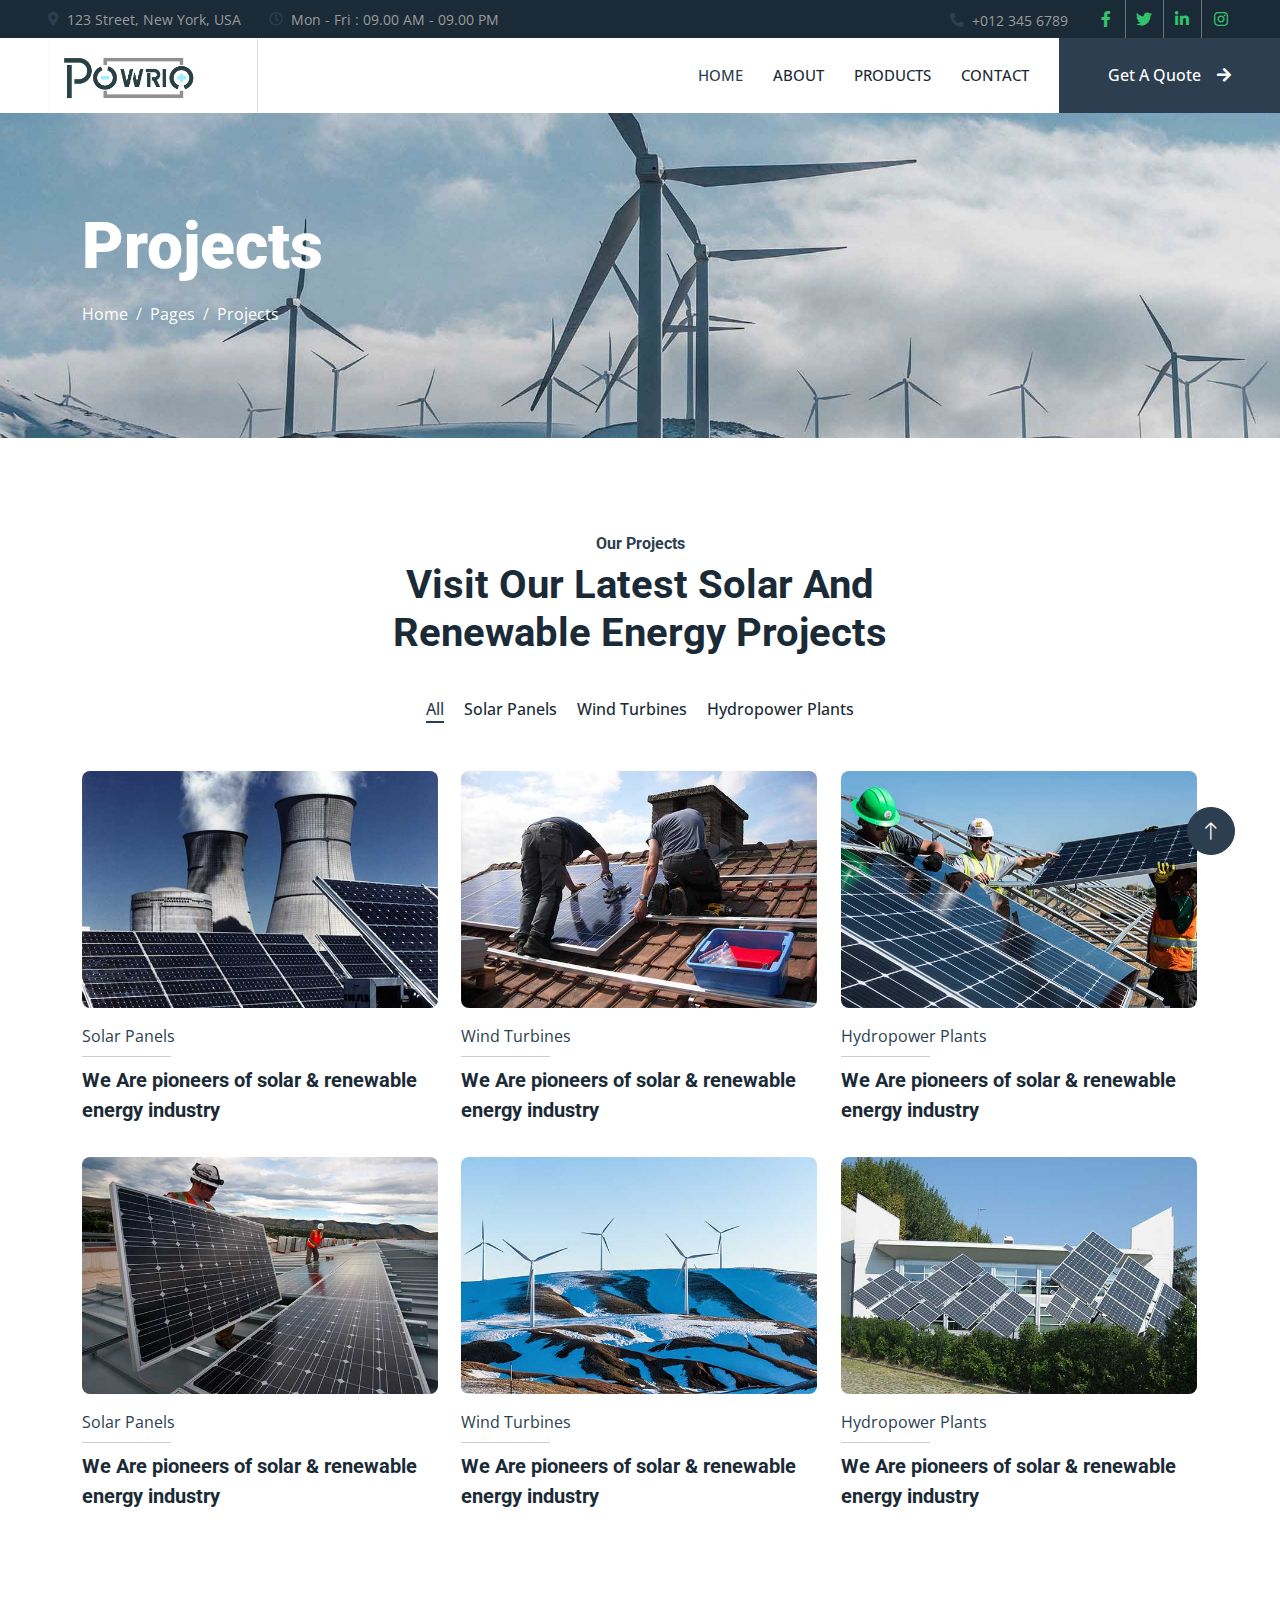
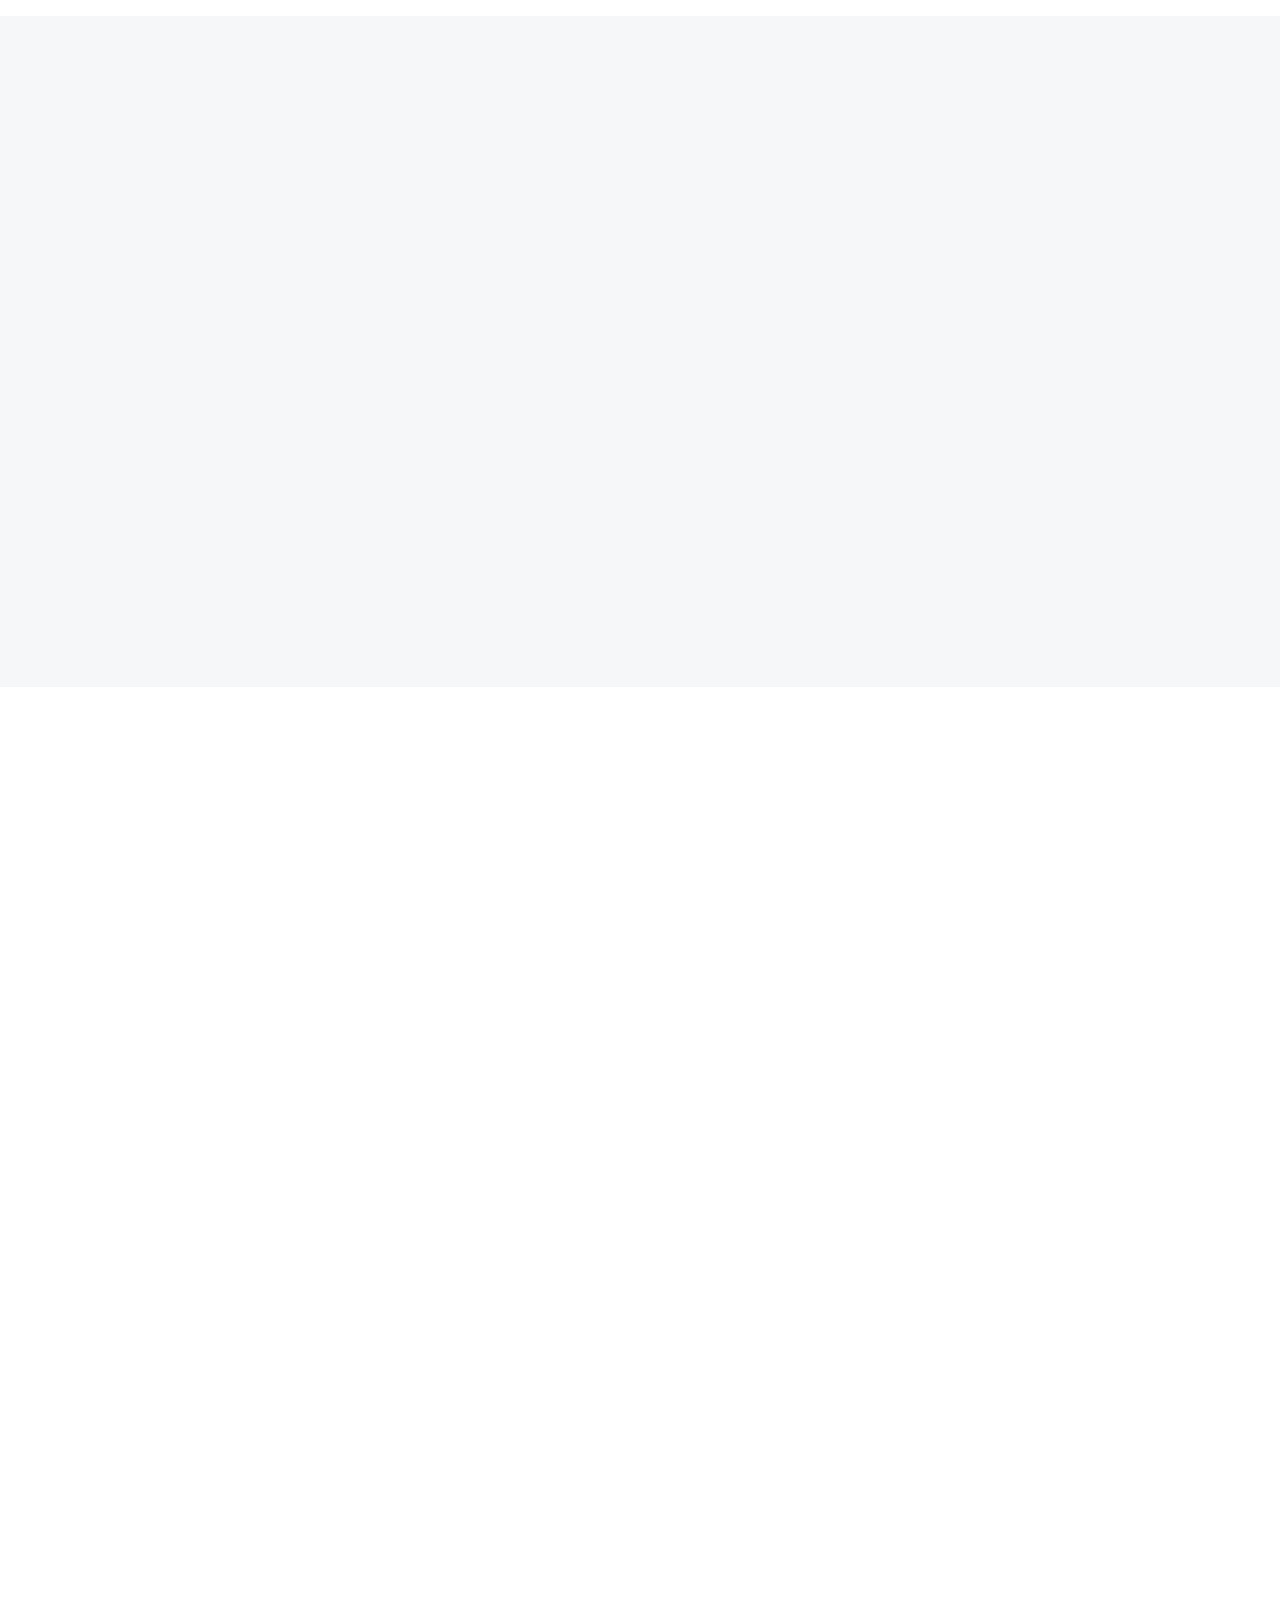
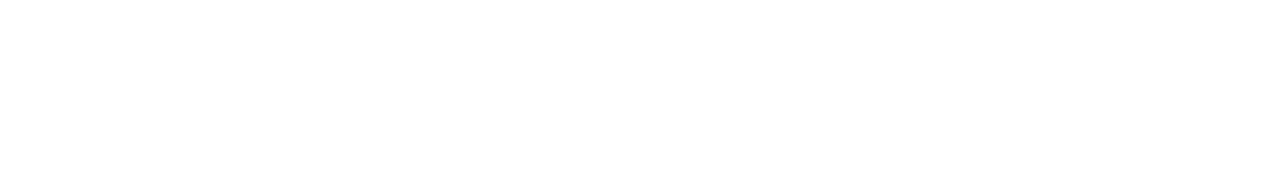
==== project.html @ 694c3291 "powrio.com_init" ====
<!DOCTYPE html>
<html lang="en">
  <head>
    <meta charset="utf-8" />
    <title>Solartec - Renewable Energy Website Template</title>
    <meta content="width=device-width, initial-scale=1.0" name="viewport" />
    <meta content="" name="keywords" />
    <meta content="" name="description" />

    <!-- Favicon -->
    <link href="img/favicon.ico" rel="icon" />

    <!-- Google Web Fonts -->
    <link rel="preconnect" href="https://fonts.googleapis.com" />
    <link rel="preconnect" href="https://fonts.gstatic.com" crossorigin />
    <link
      href="https://fonts.googleapis.com/css2?family=Open+Sans:wght@400;500&family=Roboto:wght@500;700;900&display=swap"
      rel="stylesheet"
    />

    <!-- Icon Font Stylesheet -->
    <link
      href="https://cdnjs.cloudflare.com/ajax/libs/font-awesome/5.10.0/css/all.min.css"
      rel="stylesheet"
    />
    <link
      href="https://cdn.jsdelivr.net/npm/bootstrap-icons@1.4.1/font/bootstrap-icons.css"
      rel="stylesheet"
    />

    <!-- Libraries Stylesheet -->
    <link href="lib/animate/animate.min.css" rel="stylesheet" />
    <link href="lib/owlcarousel/assets/owl.carousel.min.css" rel="stylesheet" />
    <link href="lib/lightbox/css/lightbox.min.css" rel="stylesheet" />

    <!-- Customized Bootstrap Stylesheet -->
    <link href="css/bootstrap.min.css" rel="stylesheet" />

    <!-- Template Stylesheet -->
    <link href="css/style.css" rel="stylesheet" />
  </head>

  <body>
    <!-- Spinner Start -->
    <div
      id="spinner"
      class="show bg-white position-fixed translate-middle w-100 vh-100 top-50 start-50 d-flex align-items-center justify-content-center"
    >
      <div
        class="spinner-border text-primary"
        style="width: 3rem; height: 3rem"
        role="status"
      >
        <span class="sr-only">Loading...</span>
      </div>
    </div>
    <!-- Spinner End -->

    <!-- Topbar Start -->
    <div class="container-fluid bg-dark p-0">
      <div class="row gx-0 d-none d-lg-flex">
        <div class="col-lg-7 px-5 text-start">
          <div class="h-100 d-inline-flex align-items-center me-4">
            <small class="fa fa-map-marker-alt text-primary me-2"></small>
            <small>123 Street, New York, USA</small>
          </div>
          <div class="h-100 d-inline-flex align-items-center">
            <small class="far fa-clock text-primary me-2"></small>
            <small>Mon - Fri : 09.00 AM - 09.00 PM</small>
          </div>
        </div>
        <div class="col-lg-5 px-5 text-end">
          <div class="h-100 d-inline-flex align-items-center me-4">
            <small class="fa fa-phone-alt text-primary me-2"></small>
            <small>+012 345 6789</small>
          </div>
          <div class="h-100 d-inline-flex align-items-center mx-n2">
            <a
              class="btn btn-square btn-link rounded-0 border-0 border-end border-secondary"
              href=""
              ><i class="fab fa-facebook-f"></i
            ></a>
            <a
              class="btn btn-square btn-link rounded-0 border-0 border-end border-secondary"
              href=""
              ><i class="fab fa-twitter"></i
            ></a>
            <a
              class="btn btn-square btn-link rounded-0 border-0 border-end border-secondary"
              href=""
              ><i class="fab fa-linkedin-in"></i
            ></a>
            <a class="btn btn-square btn-link rounded-0" href=""
              ><i class="fab fa-instagram"></i
            ></a>
          </div>
        </div>
      </div>
    </div>
    <!-- Topbar End -->

    <!-- Navbar Start -->
    <nav class="navbar navbar-expand-lg bg-white navbar-light sticky-top p-0">
      <a
        href="index.html"
        class="navbar-brand d-flex align-items-center border-end px-4 px-lg-5"
      >
        <img
          src="./img/image.png"
          alt="Powrio Logo"
          class="img-fluid"
          style="height: 70px; width: auto"
        />
      </a>
      <button
        type="button"
        class="navbar-toggler me-4"
        data-bs-toggle="collapse"
        data-bs-target="#navbarCollapse"
      >
        <span class="navbar-toggler-icon"></span>
      </button>
      <div class="collapse navbar-collapse" id="navbarCollapse">
        <div class="navbar-nav ms-auto p-4 p-lg-0">
          <a href="index.html" class="nav-item nav-link active">Home</a>
          <a href="about.html" class="nav-item nav-link">About</a>
          <!-- <a href="service.html" class="nav-item nav-link">Service</a> -->
          <a href="project.html" class="nav-item nav-link">Products</a>
          <!-- <div class="nav-item dropdown">
              <a
                href="#"
                class="nav-link dropdown-toggle"
                data-bs-toggle="dropdown"
                >Pages</a
              >
              <div class="dropdown-menu bg-light m-0">
                <a href="feature.html" class="dropdown-item">Feature</a>
                <a href="quote.html" class="dropdown-item">Free Quote</a>
                <a href="team.html" class="dropdown-item">Our Team</a>
                <a href="testimonial.html" class="dropdown-item">Testimonial</a>
                <a href="404.html" class="dropdown-item">404 Page</a>
              </div>
            </div> -->
          <a href="contact.html" class="nav-item nav-link">Contact</a>
        </div>
        <a
          href=""
          class="btn btn-primary rounded-0 py-4 px-lg-5 d-none d-lg-block"
          >Get A Quote<i class="fa fa-arrow-right ms-3"></i
        ></a>
      </div>
    </nav>
    <!-- Navbar End -->

    <!-- Page Header Start -->
    <div class="container-fluid page-header py-5 mb-5">
      <div class="container py-5">
        <h1 class="display-3 text-white mb-3 animated slideInDown">Projects</h1>
        <nav aria-label="breadcrumb animated slideInDown">
          <ol class="breadcrumb">
            <li class="breadcrumb-item">
              <a class="text-white" href="#">Home</a>
            </li>
            <li class="breadcrumb-item">
              <a class="text-white" href="#">Pages</a>
            </li>
            <li class="breadcrumb-item text-white active" aria-current="page">
              Projects
            </li>
          </ol>
        </nav>
      </div>
    </div>
    <!-- Page Header End -->

    <!-- Projects Start -->
    <div class="container-xxl py-5">
      <div class="container">
        <div
          class="text-center mx-auto mb-5 wow fadeInUp"
          data-wow-delay="0.1s"
          style="max-width: 600px"
        >
          <h6 class="text-primary">Our Projects</h6>
          <h1 class="mb-4">
            Visit Our Latest Solar And Renewable Energy Projects
          </h1>
        </div>
        <div class="row mt-n2 wow fadeInUp" data-wow-delay="0.3s">
          <div class="col-12 text-center">
            <ul class="list-inline mb-5" id="portfolio-flters">
              <li class="mx-2 active" data-filter="*">All</li>
              <li class="mx-2" data-filter=".first">Solar Panels</li>
              <li class="mx-2" data-filter=".second">Wind Turbines</li>
              <li class="mx-2" data-filter=".third">Hydropower Plants</li>
            </ul>
          </div>
        </div>
        <div
          class="row g-4 portfolio-container wow fadeInUp"
          data-wow-delay="0.5s"
        >
          <div class="col-lg-4 col-md-6 portfolio-item first">
            <div class="portfolio-img rounded overflow-hidden">
              <img class="img-fluid" src="img/img-600x400-6.jpg" alt="" />
              <div class="portfolio-btn">
                <a
                  class="btn btn-lg-square btn-outline-light rounded-circle mx-1"
                  href="img/img-600x400-6.jpg"
                  data-lightbox="portfolio"
                  ><i class="fa fa-eye"></i
                ></a>
                <a
                  class="btn btn-lg-square btn-outline-light rounded-circle mx-1"
                  href=""
                  ><i class="fa fa-link"></i
                ></a>
              </div>
            </div>
            <div class="pt-3">
              <p class="text-primary mb-0">Solar Panels</p>
              <hr class="text-primary w-25 my-2" />
              <h5 class="lh-base">
                We Are pioneers of solar & renewable energy industry
              </h5>
            </div>
          </div>
          <div class="col-lg-4 col-md-6 portfolio-item second">
            <div class="portfolio-img rounded overflow-hidden">
              <img class="img-fluid" src="img/img-600x400-5.jpg" alt="" />
              <div class="portfolio-btn">
                <a
                  class="btn btn-lg-square btn-outline-light rounded-circle mx-1"
                  href="img/img-600x400-5.jpg"
                  data-lightbox="portfolio"
                  ><i class="fa fa-eye"></i
                ></a>
                <a
                  class="btn btn-lg-square btn-outline-light rounded-circle mx-1"
                  href=""
                  ><i class="fa fa-link"></i
                ></a>
              </div>
            </div>
            <div class="pt-3">
              <p class="text-primary mb-0">Wind Turbines</p>
              <hr class="text-primary w-25 my-2" />
              <h5 class="lh-base">
                We Are pioneers of solar & renewable energy industry
              </h5>
            </div>
          </div>
          <div class="col-lg-4 col-md-6 portfolio-item third">
            <div class="portfolio-img rounded overflow-hidden">
              <img class="img-fluid" src="img/img-600x400-4.jpg" alt="" />
              <div class="portfolio-btn">
                <a
                  class="btn btn-lg-square btn-outline-light rounded-circle mx-1"
                  href="img/img-600x400-4.jpg"
                  data-lightbox="portfolio"
                  ><i class="fa fa-eye"></i
                ></a>
                <a
                  class="btn btn-lg-square btn-outline-light rounded-circle mx-1"
                  href=""
                  ><i class="fa fa-link"></i
                ></a>
              </div>
            </div>
            <div class="pt-3">
              <p class="text-primary mb-0">Hydropower Plants</p>
              <hr class="text-primary w-25 my-2" />
              <h5 class="lh-base">
                We Are pioneers of solar & renewable energy industry
              </h5>
            </div>
          </div>
          <div class="col-lg-4 col-md-6 portfolio-item first">
            <div class="portfolio-img rounded overflow-hidden">
              <img class="img-fluid" src="img/img-600x400-3.jpg" alt="" />
              <div class="portfolio-btn">
                <a
                  class="btn btn-lg-square btn-outline-light rounded-circle mx-1"
                  href="img/img-600x400-3.jpg"
                  data-lightbox="portfolio"
                  ><i class="fa fa-eye"></i
                ></a>
                <a
                  class="btn btn-lg-square btn-outline-light rounded-circle mx-1"
                  href=""
                  ><i class="fa fa-link"></i
                ></a>
              </div>
            </div>
            <div class="pt-3">
              <p class="text-primary mb-0">Solar Panels</p>
              <hr class="text-primary w-25 my-2" />
              <h5 class="lh-base">
                We Are pioneers of solar & renewable energy industry
              </h5>
            </div>
          </div>
          <div class="col-lg-4 col-md-6 portfolio-item second">
            <div class="portfolio-img rounded overflow-hidden">
              <img class="img-fluid" src="img/img-600x400-2.jpg" alt="" />
              <div class="portfolio-btn">
                <a
                  class="btn btn-lg-square btn-outline-light rounded-circle mx-1"
                  href="img/img-600x400-2.jpg"
                  data-lightbox="portfolio"
                  ><i class="fa fa-eye"></i
                ></a>
                <a
                  class="btn btn-lg-square btn-outline-light rounded-circle mx-1"
                  href=""
                  ><i class="fa fa-link"></i
                ></a>
              </div>
            </div>
            <div class="pt-3">
              <p class="text-primary mb-0">Wind Turbines</p>
              <hr class="text-primary w-25 my-2" />
              <h5 class="lh-base">
                We Are pioneers of solar & renewable energy industry
              </h5>
            </div>
          </div>
          <div class="col-lg-4 col-md-6 portfolio-item third">
            <div class="portfolio-img rounded overflow-hidden">
              <img class="img-fluid" src="img/img-600x400-1.jpg" alt="" />
              <div class="portfolio-btn">
                <a
                  class="btn btn-lg-square btn-outline-light rounded-circle mx-1"
                  href="img/img-600x400-1.jpg"
                  data-lightbox="portfolio"
                  ><i class="fa fa-eye"></i
                ></a>
                <a
                  class="btn btn-lg-square btn-outline-light rounded-circle mx-1"
                  href=""
                  ><i class="fa fa-link"></i
                ></a>
              </div>
            </div>
            <div class="pt-3">
              <p class="text-primary mb-0">Hydropower Plants</p>
              <hr class="text-primary w-25 my-2" />
              <h5 class="lh-base">
                We Are pioneers of solar & renewable energy industry
              </h5>
            </div>
          </div>
        </div>
      </div>
    </div>
    <!-- Projects End -->

    <!-- Quote Start -->
    <div class="container-fluid bg-light overflow-hidden my-5 px-lg-0">
      <div class="container quote px-lg-0">
        <div class="row g-0 mx-lg-0">
          <div
            class="col-lg-6 ps-lg-0 wow fadeIn"
            data-wow-delay="0.1s"
            style="min-height: 400px"
          >
            <div class="position-relative h-100">
              <img
                class="position-absolute img-fluid w-100 h-100"
                src="img/quote.jpg"
                style="object-fit: cover"
                alt=""
              />
            </div>
          </div>
          <div
            class="col-lg-6 quote-text py-5 wow fadeIn"
            data-wow-delay="0.5s"
          >
            <div class="p-lg-5 pe-lg-0">
              <h6 class="text-primary">Free Quote</h6>
              <h1 class="mb-4">Get A Free Quote</h1>
              <p class="mb-4 pb-2">
                Tempor erat elitr rebum at clita. Diam dolor diam ipsum sit.
                Aliqu diam amet diam et eos. Clita erat ipsum et lorem et sit,
                sed stet lorem sit clita duo justo erat amet
              </p>
              <form>
                <div class="row g-3">
                  <div class="col-12 col-sm-6">
                    <input
                      type="text"
                      class="form-control border-0"
                      placeholder="Your Name"
                      style="height: 55px"
                    />
                  </div>
                  <div class="col-12 col-sm-6">
                    <input
                      type="email"
                      class="form-control border-0"
                      placeholder="Your Email"
                      style="height: 55px"
                    />
                  </div>
                  <div class="col-12 col-sm-6">
                    <input
                      type="text"
                      class="form-control border-0"
                      placeholder="Your Mobile"
                      style="height: 55px"
                    />
                  </div>
                  <div class="col-12 col-sm-6">
                    <select class="form-select border-0" style="height: 55px">
                      <option selected>Select A Service</option>
                      <option value="1">Service 1</option>
                      <option value="2">Service 2</option>
                      <option value="3">Service 3</option>
                    </select>
                  </div>
                  <div class="col-12">
                    <textarea
                      class="form-control border-0"
                      placeholder="Special Note"
                    ></textarea>
                  </div>
                  <div class="col-12">
                    <button
                      class="btn btn-primary rounded-pill py-3 px-5"
                      type="submit"
                    >
                      Submit
                    </button>
                  </div>
                </div>
              </form>
            </div>
          </div>
        </div>
      </div>
    </div>
    <!-- Quote End -->

    <!-- Testimonial Start -->
    <div class="container-xxl py-5">
      <div class="container">
        <div
          class="text-center mx-auto mb-5 wow fadeInUp"
          data-wow-delay="0.1s"
          style="max-width: 600px"
        >
          <h6 class="text-primary">Testimonial</h6>
          <h1 class="mb-4">What Our Clients Say!</h1>
        </div>
        <div
          class="owl-carousel testimonial-carousel wow fadeInUp"
          data-wow-delay="0.1s"
        >
          <div class="testimonial-item text-center">
            <div class="testimonial-img position-relative">
              <img
                class="img-fluid rounded-circle mx-auto mb-5"
                src="img/testimonial-1.jpg"
              />
              <div class="btn-square bg-primary rounded-circle">
                <i class="fa fa-quote-left text-white"></i>
              </div>
            </div>
            <div class="testimonial-text text-center rounded p-4">
              <p>
                Clita clita tempor justo dolor ipsum amet kasd amet duo justo
                duo duo labore sed sed. Magna ut diam sit et amet stet eos sed
                clita erat magna elitr erat sit sit erat at rebum justo sea
                clita.
              </p>
              <h5 class="mb-1">Client Name</h5>
              <span class="fst-italic">Profession</span>
            </div>
          </div>
          <div class="testimonial-item text-center">
            <div class="testimonial-img position-relative">
              <img
                class="img-fluid rounded-circle mx-auto mb-5"
                src="img/testimonial-2.jpg"
              />
              <div class="btn-square bg-primary rounded-circle">
                <i class="fa fa-quote-left text-white"></i>
              </div>
            </div>
            <div class="testimonial-text text-center rounded p-4">
              <p>
                Clita clita tempor justo dolor ipsum amet kasd amet duo justo
                duo duo labore sed sed. Magna ut diam sit et amet stet eos sed
                clita erat magna elitr erat sit sit erat at rebum justo sea
                clita.
              </p>
              <h5 class="mb-1">Client Name</h5>
              <span class="fst-italic">Profession</span>
            </div>
          </div>
          <div class="testimonial-item text-center">
            <div class="testimonial-img position-relative">
              <img
                class="img-fluid rounded-circle mx-auto mb-5"
                src="img/testimonial-3.jpg"
              />
              <div class="btn-square bg-primary rounded-circle">
                <i class="fa fa-quote-left text-white"></i>
              </div>
            </div>
            <div class="testimonial-text text-center rounded p-4">
              <p>
                Clita clita tempor justo dolor ipsum amet kasd amet duo justo
                duo duo labore sed sed. Magna ut diam sit et amet stet eos sed
                clita erat magna elitr erat sit sit erat at rebum justo sea
                clita.
              </p>
              <h5 class="mb-1">Client Name</h5>
              <span class="fst-italic">Profession</span>
            </div>
          </div>
        </div>
      </div>
    </div>
    <!-- Testimonial End -->

    <!-- Footer Start -->
    <div
      class="container-fluid bg-dark text-body footer mt-5 pt-5 wow fadeIn"
      data-wow-delay="0.1s"
    >
      <div class="container py-5">
        <div class="row g-5">
          <div class="col-lg-3 col-md-6">
            <h5 class="text-white mb-4">Address</h5>
            <p class="mb-2">
              <i class="fa fa-map-marker-alt me-3"></i>123 Street, New York, USA
            </p>
            <p class="mb-2">
              <i class="fa fa-phone-alt me-3"></i>+012 345 67890
            </p>
            <p class="mb-2">
              <i class="fa fa-envelope me-3"></i>info@example.com
            </p>
            <div class="d-flex pt-2">
              <a class="btn btn-square btn-outline-light btn-social" href=""
                ><i class="fab fa-twitter"></i
              ></a>
              <a class="btn btn-square btn-outline-light btn-social" href=""
                ><i class="fab fa-facebook-f"></i
              ></a>
              <a class="btn btn-square btn-outline-light btn-social" href=""
                ><i class="fab fa-youtube"></i
              ></a>
              <a class="btn btn-square btn-outline-light btn-social" href=""
                ><i class="fab fa-linkedin-in"></i
              ></a>
            </div>
          </div>
          <div class="col-lg-3 col-md-6">
            <h5 class="text-white mb-4">Quick Links</h5>
            <a class="btn btn-link" href="">About Us</a>
            <a class="btn btn-link" href="">Contact Us</a>
            <a class="btn btn-link" href="">Our Services</a>
            <a class="btn btn-link" href="">Terms & Condition</a>
            <a class="btn btn-link" href="">Support</a>
          </div>
          <div class="col-lg-3 col-md-6">
            <h5 class="text-white mb-4">Project Gallery</h5>
            <div class="row g-2">
              <div class="col-4">
                <img class="img-fluid rounded" src="img/gallery-1.jpg" alt="" />
              </div>
              <div class="col-4">
                <img class="img-fluid rounded" src="img/gallery-2.jpg" alt="" />
              </div>
              <div class="col-4">
                <img class="img-fluid rounded" src="img/gallery-3.jpg" alt="" />
              </div>
              <div class="col-4">
                <img class="img-fluid rounded" src="img/gallery-4.jpg" alt="" />
              </div>
              <div class="col-4">
                <img class="img-fluid rounded" src="img/gallery-5.jpg" alt="" />
              </div>
              <div class="col-4">
                <img class="img-fluid rounded" src="img/gallery-6.jpg" alt="" />
              </div>
            </div>
          </div>
          <div class="col-lg-3 col-md-6">
            <h5 class="text-white mb-4">Newsletter</h5>
            <p>Dolor amet sit justo amet elitr clita ipsum elitr est.</p>
            <div class="position-relative mx-auto" style="max-width: 400px">
              <input
                class="form-control border-0 w-100 py-3 ps-4 pe-5"
                type="text"
                placeholder="Your email"
              />
              <button
                type="button"
                class="btn btn-primary py-2 position-absolute top-0 end-0 mt-2 me-2"
              >
                SignUp
              </button>
            </div>
          </div>
        </div>
      </div>
      <div class="container">
        <div class="copyright">
          <div class="row">
            <div class="col-md-6 text-center text-md-start mb-3 mb-md-0">
              &copy; <a href="#">Your Site Name</a>, All Right Reserved.
            </div>
            <div class="col-md-6 text-center text-md-end">
              <!--/*** This template is free as long as you keep the footer author’s credit link/attribution link/backlink. If you'd like to use the template without the footer author’s credit link/attribution link/backlink, you can purchase the Credit Removal License from "https://htmlcodex.com/credit-removal". Thank you for your support. ***/-->
              Designed By <a href="https://htmlcodex.com">HTML Codex</a>
            </div>
          </div>
        </div>
      </div>
    </div>
    <!-- Footer End -->

    <!-- Back to Top -->
    <a
      href="#"
      class="btn btn-lg btn-primary btn-lg-square rounded-circle back-to-top"
      ><i class="bi bi-arrow-up"></i
    ></a>

    <!-- JavaScript Libraries -->
    <script src="https://code.jquery.com/jquery-3.4.1.min.js"></script>
    <script src="https://cdn.jsdelivr.net/npm/bootstrap@5.0.0/dist/js/bootstrap.bundle.min.js"></script>
    <script src="lib/wow/wow.min.js"></script>
    <script src="lib/easing/easing.min.js"></script>
    <script src="lib/waypoints/waypoints.min.js"></script>
    <script src="lib/counterup/counterup.min.js"></script>
    <script src="lib/owlcarousel/owl.carousel.min.js"></script>
    <script src="lib/isotope/isotope.pkgd.min.js"></script>
    <script src="lib/lightbox/js/lightbox.min.js"></script>

    <!-- Template Javascript -->
    <script src="js/main.js"></script>
  </body>
</html>
---- css/style.css ----
/********** Template CSS **********/
:root {
  --primary: #2c3e50; /* Replace with the exact green color from your logo */
  --light: #f6f7f8;
  --dark: #1a2a36;
}

.fw-medium {
  font-weight: 500 !important;
}

.fw-bold {
  font-weight: 700 !important;
}

.fw-black {
  font-weight: 900 !important;
}

.back-to-top {
  position: fixed;
  display: none;
  right: 45px;
  bottom: 45px;
  z-index: 99;
}

/*** Spinner ***/
#spinner {
  opacity: 0;
  visibility: hidden;
  transition: opacity 0.5s ease-out, visibility 0s linear 0.5s;
  z-index: 99999;
}

#spinner.show {
  transition: opacity 0.5s ease-out, visibility 0s linear 0s;
  visibility: visible;
  opacity: 1;
}

/*** Button ***/
.btn {
  font-weight: 500;
  transition: 0.5s;
}

.btn.btn-primary,
.btn.btn-outline-primary:hover {
  color: #ffffff;
}

.btn-square {
  width: 38px;
  height: 38px;
}

.btn-sm-square {
  width: 32px;
  height: 32px;
}

.btn-lg-square {
  width: 48px;
  height: 48px;
}

.btn-square,
.btn-sm-square,
.btn-lg-square {
  padding: 0;
  display: flex;
  align-items: center;
  justify-content: center;
  font-weight: normal;
}

.text-primary {
  color: var(--primary) !important;
}

.bg-primary {
  background-color: var(--primary) !important;
}

.btn-primary {
  background-color: var(--primary) !important;
  border-color: var(--primary) !important;
}

/*** Navbar ***/
.navbar.sticky-top {
  top: -100px;
  transition: 0.5s;
}

.navbar .navbar-brand,
.navbar a.btn {
  height: 75px;
}

.navbar .navbar-nav .nav-link {
  margin-right: 30px;
  padding: 25px 0;
  color: var(--dark);
  font-size: 15px;
  font-weight: 500;
  text-transform: uppercase;
  outline: none;
}

.navbar .navbar-nav .nav-link:hover,
.navbar .navbar-nav .nav-link.active {
  color: var(--primary);
}

.navbar .dropdown-toggle::after {
  border: none;
  content: "\f107";
  font-family: "Font Awesome 5 Free";
  font-weight: 900;
  vertical-align: middle;
  margin-left: 8px;
}

@media (max-width: 991.98px) {
  .navbar .navbar-nav .nav-link {
    margin-right: 0;
    padding: 10px 0;
  }

  .navbar .navbar-nav {
    border-top: 1px solid #eeeeee;
  }
}

@media (min-width: 992px) {
  .navbar .nav-item .dropdown-menu {
    display: block;
    border: none;
    margin-top: 0;
    top: 150%;
    opacity: 0;
    visibility: hidden;
    transition: 0.5s;
  }

  .navbar .nav-item:hover .dropdown-menu {
    top: 100%;
    visibility: visible;
    transition: 0.5s;
    opacity: 1;
  }
}

/*** Header ***/
.owl-carousel-inner {
  position: absolute;
  width: 100%;
  height: 100%;
  top: 0;
  left: 0;
  display: flex;
  align-items: center;
  background: rgba(0, 0, 0, 0.1);
}

@media (max-width: 768px) {
  .header-carousel .owl-carousel-item {
    position: relative;
    min-height: 500px;
  }

  .header-carousel .owl-carousel-item img {
    position: absolute;
    width: 100%;
    height: 100%;
    object-fit: cover;
  }

  .header-carousel .owl-carousel-item p {
    font-size: 16px !important;
  }
}

.header-carousel .owl-dots {
  position: absolute;
  width: 60px;
  height: 100%;
  top: 0;
  right: 30px;
  display: flex;
  flex-direction: column;
  align-items: center;
  justify-content: center;
}

.header-carousel .owl-dots .owl-dot {
  position: relative;
  width: 45px;
  height: 45px;
  margin: 5px 0;
  background: #ffffff;
  box-shadow: 0 0 30px rgba(255, 255, 255, 0.9);
  border-radius: 45px;
  transition: 0.5s;
}

.header-carousel .owl-dots .owl-dot.active {
  width: 60px;
  height: 60px;
}

.header-carousel .owl-dots .owl-dot img {
  position: absolute;
  width: 100%;
  height: 100%;
  object-fit: cover;
  padding: 2px;
  border-radius: 45px;
  transition: 0.5s;
}

.page-header {
  background: linear-gradient(rgba(0, 0, 0, 0.1), rgba(0, 0, 0, 0.1)),
    url(../img/carousel-1.jpg) center center no-repeat;
  background-size: cover;
}

.breadcrumb-item + .breadcrumb-item::before {
  color: var(--light);
}

/*** About ***/
@media (min-width: 992px) {
  .container.about {
    max-width: 100% !important;
  }

  .about-text {
    padding-right: calc(((100% - 960px) / 2) + 0.75rem);
  }
}

@media (min-width: 1200px) {
  .about-text {
    padding-right: calc(((100% - 1140px) / 2) + 0.75rem);
  }
}

@media (min-width: 1400px) {
  .about-text {
    padding-right: calc(((100% - 1320px) / 2) + 0.75rem);
  }
}

/*** Service ***/
.service-item {
  box-shadow: 0 0 45px rgba(0, 0, 0, 0.08);
}

.service-icon {
  position: relative;
  margin: -50px 0 25px 0;
  width: 100px;
  height: 100px;
  display: flex;
  align-items: center;
  justify-content: center;
  color: var(--primary);
  background: #ffffff;
  border-radius: 100px;
  box-shadow: 0 0 45px rgba(0, 0, 0, 0.08);
  transition: 0.5s;
}

.service-item:hover .service-icon {
  color: #ffffff;
  background: var(--primary);
}

/*** Feature ***/
@media (min-width: 992px) {
  .container.feature {
    max-width: 100% !important;
  }

  .feature-text {
    padding-left: calc(((100% - 960px) / 2) + 0.75rem);
  }
}

@media (min-width: 1200px) {
  .feature-text {
    padding-left: calc(((100% - 1140px) / 2) + 0.75rem);
  }
}

@media (min-width: 1400px) {
  .feature-text {
    padding-left: calc(((100% - 1320px) / 2) + 0.75rem);
  }
}

/*** Project Portfolio ***/
#portfolio-flters li {
  display: inline-block;
  font-weight: 500;
  color: var(--dark);
  cursor: pointer;
  transition: 0.5s;
  border-bottom: 2px solid transparent;
}

#portfolio-flters li:hover,
#portfolio-flters li.active {
  color: var(--primary);
  border-color: var(--primary);
}

.portfolio-img {
  position: relative;
}

.portfolio-img::before,
.portfolio-img::after {
  position: absolute;
  content: "";
  width: 0;
  height: 100%;
  top: 0;
  background: var(--dark);
  transition: 0.5s;
}

.portfolio-img::before {
  left: 50%;
}

.portfolio-img::after {
  right: 50%;
}

.portfolio-item:hover .portfolio-img::before {
  width: 51%;
  left: 0;
}

.portfolio-item:hover .portfolio-img::after {
  width: 51%;
  right: 0;
}

.portfolio-btn {
  position: absolute;
  top: 0;
  left: 0;
  width: 100%;
  height: 100%;
  display: flex;
  align-items: center;
  justify-content: center;
  opacity: 0;
  z-index: 1;
  transition: 0.5s;
}

.portfolio-item:hover .portfolio-btn {
  opacity: 1;
  transition-delay: 0.3s;
}

/*** Quote ***/
@media (min-width: 992px) {
  .container.quote {
    max-width: 100% !important;
  }

  .quote-text {
    padding-right: calc(((100% - 960px) / 2) + 0.75rem);
  }
}

@media (min-width: 1200px) {
  .quote-text {
    padding-right: calc(((100% - 1140px) / 2) + 0.75rem);
  }
}

@media (min-width: 1400px) {
  .quote-text {
    padding-right: calc(((100% - 1320px) / 2) + 0.75rem);
  }
}

/*** Team ***/
.team-item {
  box-shadow: 0 0 45px rgba(0, 0, 0, 0.08);
}

.team-item img {
  border-radius: 8px 60px 0 0;
}

.team-item .team-social {
  display: flex;
  flex-direction: column;
  align-items: center;
  justify-content: flex-end;
  background: #ffffff;
  transition: 0.5s;
}

/*** Testimonial ***/
.testimonial-carousel::before {
  position: absolute;
  content: "";
  top: 0;
  left: 0;
  height: 100%;
  width: 0;
  background: linear-gradient(
    to right,
    rgba(255, 255, 255, 1) 0%,
    rgba(255, 255, 255, 0) 100%
  );
  z-index: 1;
}

.testimonial-carousel::after {
  position: absolute;
  content: "";
  top: 0;
  right: 0;
  height: 100%;
  width: 0;
  background: linear-gradient(
    to left,
    rgba(255, 255, 255, 1) 0%,
    rgba(255, 255, 255, 0) 100%
  );
  z-index: 1;
}

@media (min-width: 768px) {
  .testimonial-carousel::before,
  .testimonial-carousel::after {
    width: 200px;
  }
}

@media (min-width: 992px) {
  .testimonial-carousel::before,
  .testimonial-carousel::after {
    width: 300px;
  }
}

.testimonial-carousel .owl-nav {
  position: absolute;
  width: 350px;
  top: 20px;
  left: 50%;
  transform: translateX(-50%);
  display: flex;
  justify-content: space-between;
  opacity: 0;
  transition: 0.5s;
  z-index: 1;
}

.testimonial-carousel:hover .owl-nav {
  width: 300px;
  opacity: 1;
}

.testimonial-carousel .owl-nav .owl-prev,
.testimonial-carousel .owl-nav .owl-next {
  position: relative;
  color: var(--primary);
  font-size: 45px;
  transition: 0.5s;
}

.testimonial-carousel .owl-nav .owl-prev:hover,
.testimonial-carousel .owl-nav .owl-next:hover {
  color: var(--dark);
}

.testimonial-carousel .testimonial-img img {
  width: 100px;
  height: 100px;
}

.testimonial-carousel .testimonial-img .btn-square {
  position: absolute;
  bottom: -19px;
  left: 50%;
  transform: translateX(-50%);
}

.testimonial-carousel .owl-item .testimonial-text {
  margin-bottom: 30px;
  box-shadow: 0 0 45px rgba(0, 0, 0, 0.08);
  transform: scale(0.8);
  transition: 0.5s;
}

.testimonial-carousel .owl-item.center .testimonial-text {
  transform: scale(1);
}

/*** Contact ***/
@media (min-width: 992px) {
  .container.contact {
    max-width: 100% !important;
  }

  .contact-text {
    padding-left: calc(((100% - 960px) / 2) + 0.75rem);
  }
}

@media (min-width: 1200px) {
  .contact-text {
    padding-left: calc(((100% - 1140px) / 2) + 0.75rem);
  }
}

@media (min-width: 1400px) {
  .contact-text {
    padding-left: calc(((100% - 1320px) / 2) + 0.75rem);
  }
}

/*** Footer ***/
.footer .btn.btn-social {
  margin-right: 5px;
  color: #9b9b9b;
  border: 1px solid #9b9b9b;
  border-radius: 38px;
  transition: 0.3s;
}

.footer .btn.btn-social:hover {
  color: var(--primary);
  border-color: var(--light);
}

.footer .btn.btn-link {
  display: block;
  margin-bottom: 5px;
  padding: 0;
  text-align: left;
  color: #9b9b9b;
  font-weight: normal;
  text-transform: capitalize;
  transition: 0.3s;
}

.footer .btn.btn-link::before {
  position: relative;
  content: "\f105";
  font-family: "Font Awesome 5 Free";
  font-weight: 900;
  margin-right: 10px;
}

.footer .btn.btn-link:hover {
  color: #ffffff;
  letter-spacing: 1px;
  box-shadow: none;
}

.footer .copyright {
  padding: 25px 0;
  border-top: 1px solid rgba(256, 256, 256, 0.1);
}

.footer .copyright a {
  color: var(--light);
}

.footer .copyright a:hover {
  color: var(--primary);
}
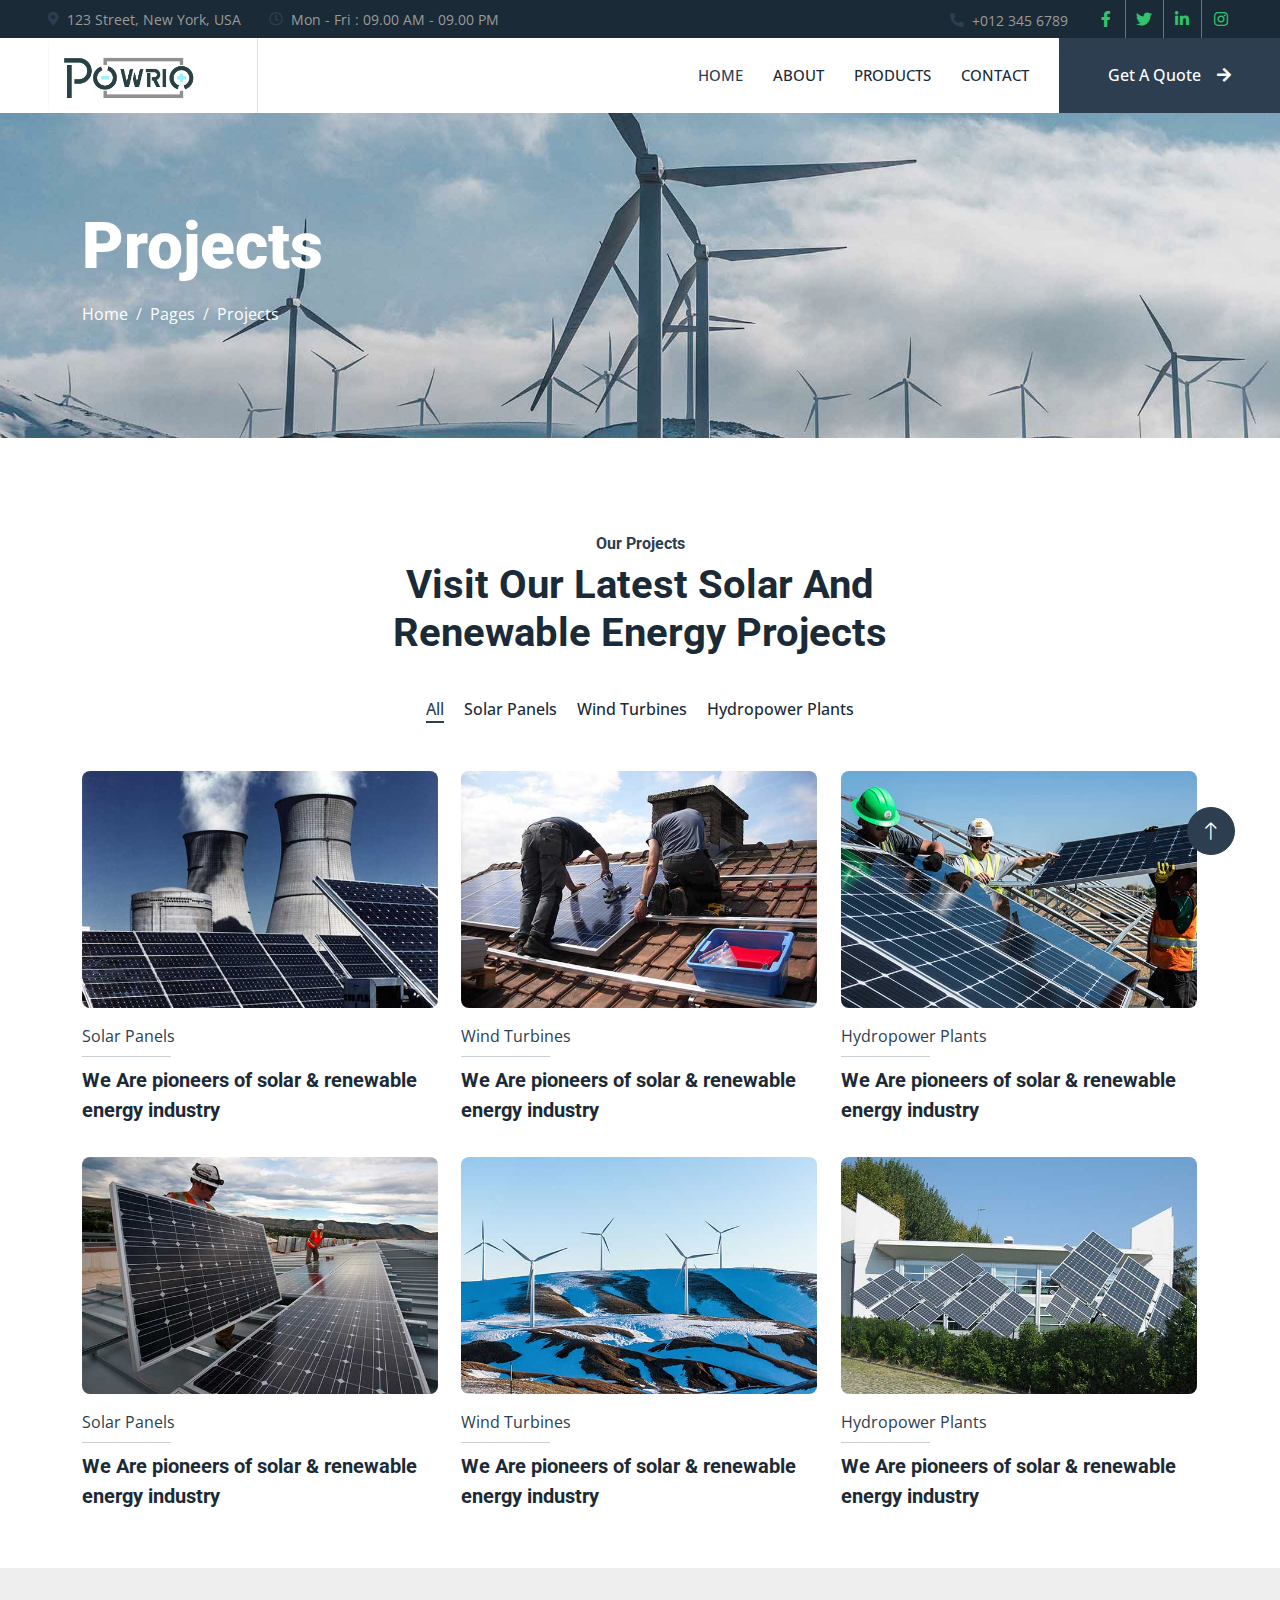
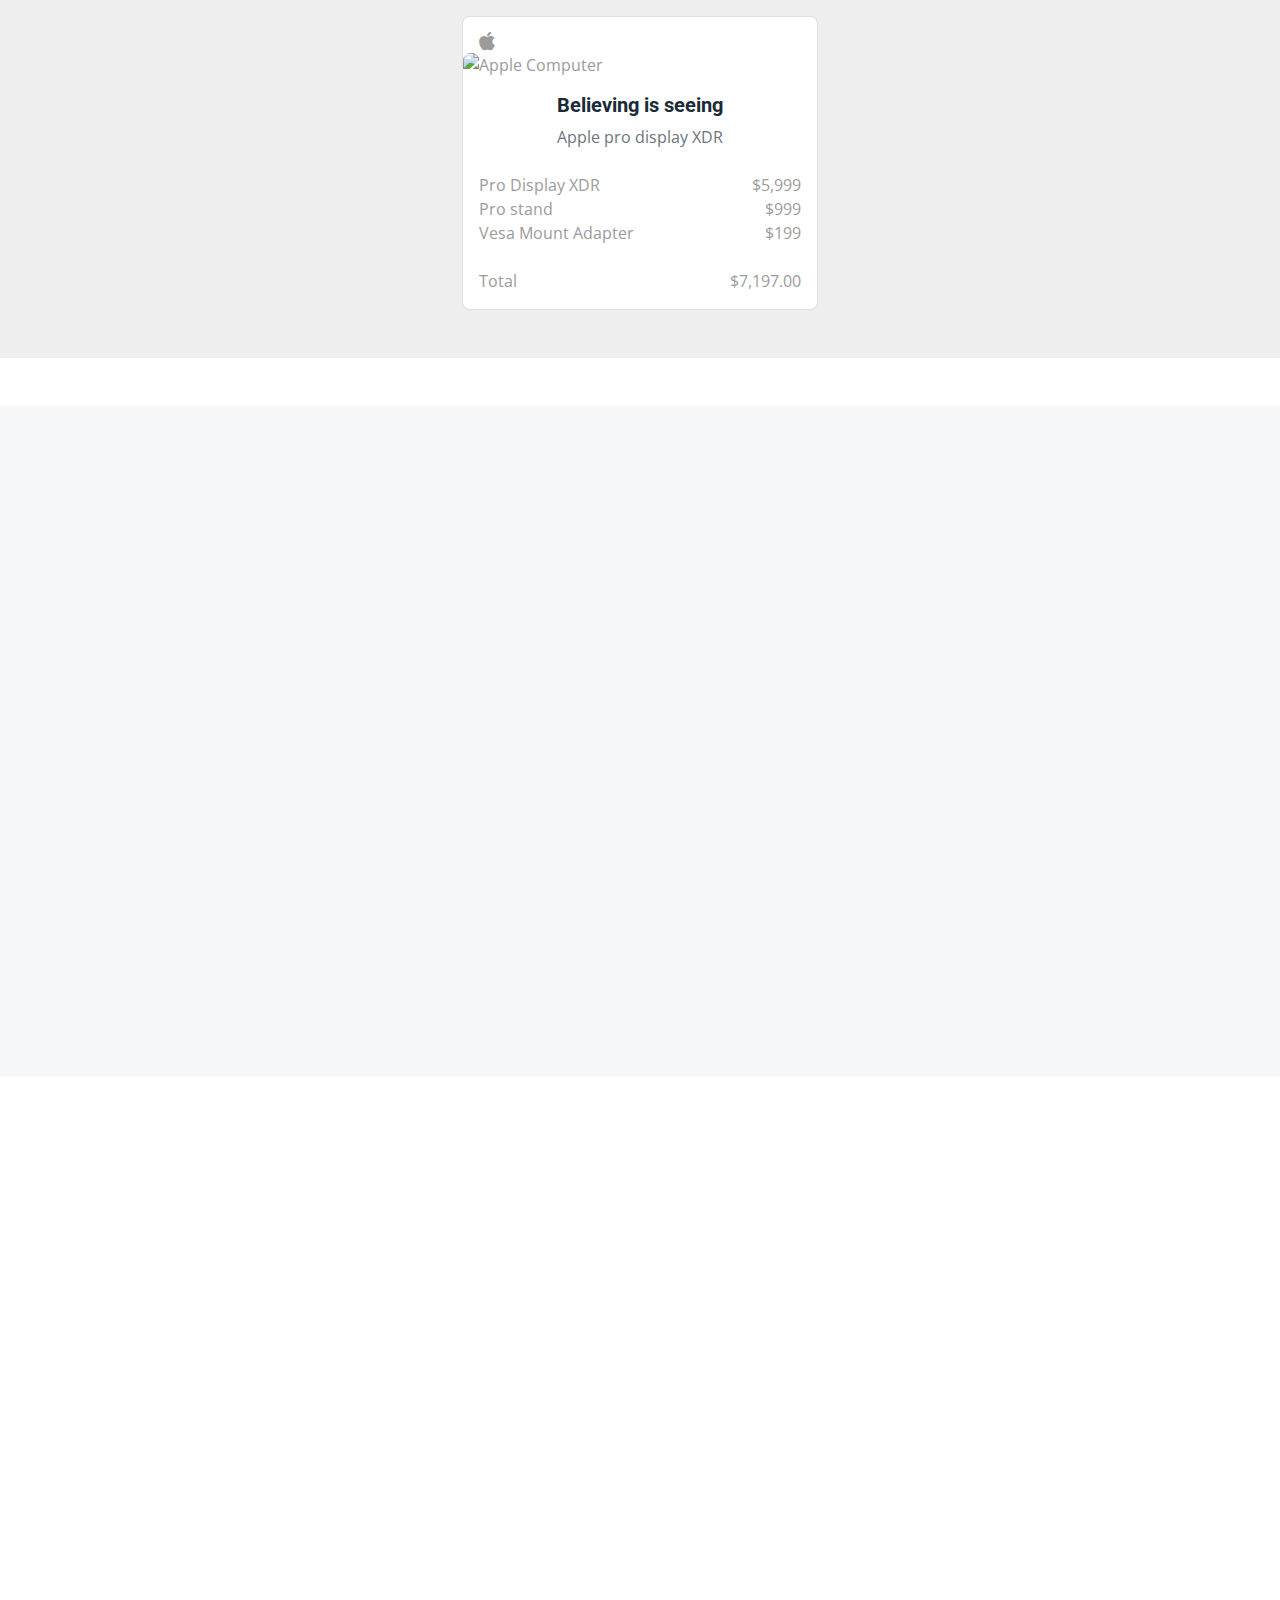
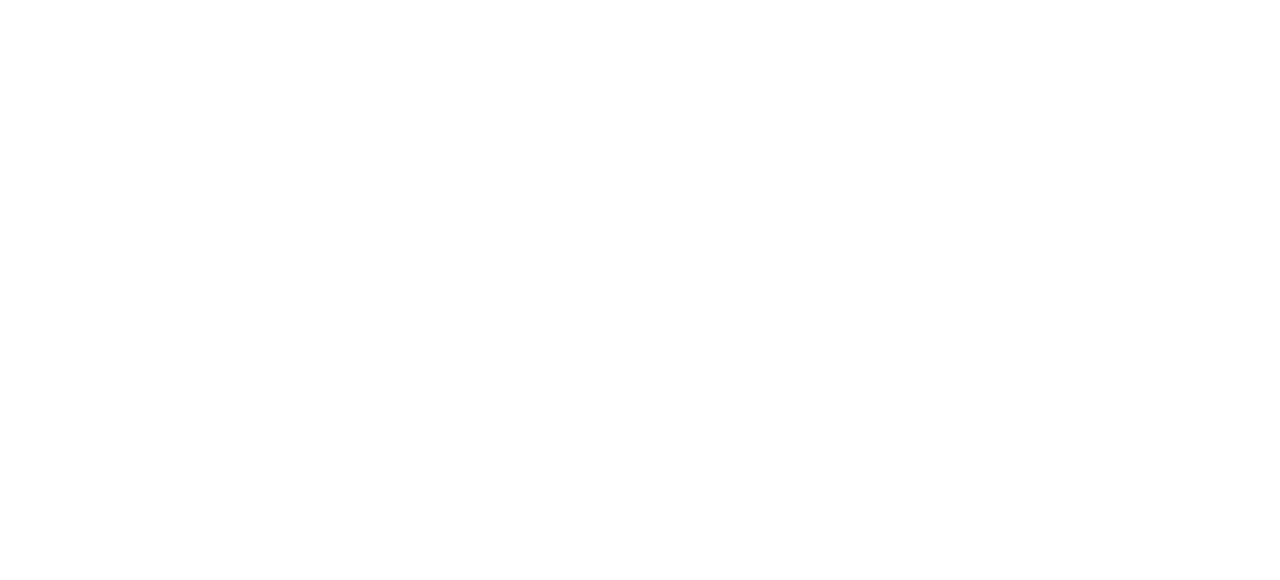
==== commit 8c493883: "updated_about_and_herosection" ====
--- a/project.html
+++ b/project.html
@@ -355,6 +355,45 @@
     </div>
     <!-- Projects End -->
 
+    <section style="background-color: #eee">
+      <div class="container py-5">
+        <div class="row justify-content-center">
+          <div class="col-md-8 col-lg-6 col-xl-4">
+            <div class="card text-black">
+              <i class="fab fa-apple fa-lg pt-3 pb-1 px-3"></i>
+              <img
+                src="https://mdbcdn.b-cdn.net/img/Photos/Horizontal/E-commerce/Products/3.webp"
+                class="card-img-top"
+                alt="Apple Computer"
+              />
+              <div class="card-body">
+                <div class="text-center">
+                  <h5 class="card-title">Believing is seeing</h5>
+                  <p class="text-muted mb-4">Apple pro display XDR</p>
+                </div>
+                <div>
+                  <div class="d-flex justify-content-between">
+                    <span>Pro Display XDR</span><span>$5,999</span>
+                  </div>
+                  <div class="d-flex justify-content-between">
+                    <span>Pro stand</span><span>$999</span>
+                  </div>
+                  <div class="d-flex justify-content-between">
+                    <span>Vesa Mount Adapter</span><span>$199</span>
+                  </div>
+                </div>
+                <div
+                  class="d-flex justify-content-between total font-weight-bold mt-4"
+                >
+                  <span>Total</span><span>$7,197.00</span>
+                </div>
+              </div>
+            </div>
+          </div>
+        </div>
+      </div>
+    </section>
+
     <!-- Quote Start -->
     <div class="container-fluid bg-light overflow-hidden my-5 px-lg-0">
       <div class="container quote px-lg-0">
